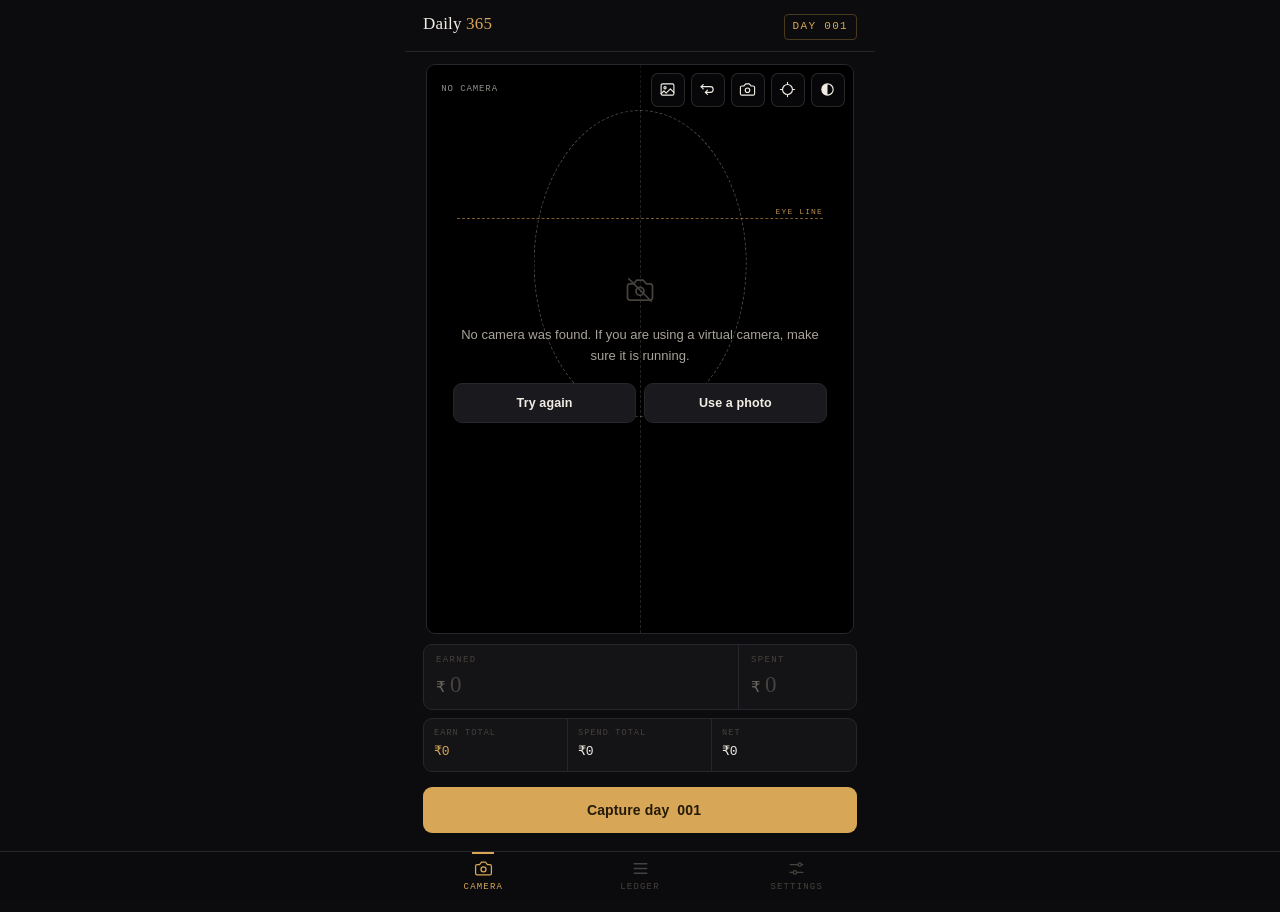
==== index.html @ c65a106f "Initial commit: Daily 365 app" ====
<!DOCTYPE html>
<html lang="en">
<head>
<meta charset="utf-8">
<meta name="viewport" content="width=device-width, initial-scale=1, viewport-fit=cover">
<meta name="theme-color" content="#0c0c0e">
<meta name="color-scheme" content="dark">
<meta name="apple-mobile-web-app-capable" content="yes">
<meta name="apple-mobile-web-app-status-bar-style" content="black-translucent">
<meta name="apple-mobile-web-app-title" content="Daily 365">
<meta name="description" content="One photograph a day, stamped with the date, the day number and what you earned and spent.">
<title>Daily 365</title>
<link rel="manifest" href="manifest.webmanifest">
<link rel="apple-touch-icon" href="icons/icon-192.png">
<link rel="stylesheet" href="assets/styles.css">
</head>
<body>

<div class="shell">

  <header class="masthead">
    <div>
      <div class="wordmark">Daily <em>365</em></div>
    </div>
    <div class="spacer"></div>
    <div class="daymark" id="dayMark" title="Today's day number">DAY —</div>
  </header>

  <main>

    <!-- ============================================================ CAMERA -->
    <section class="view is-active" id="view-camera" aria-label="Camera">

      <div class="viewfinder" id="viewfinder">
        <video id="camera" autoplay playsinline muted></video>
        <img class="ghost" id="ghost" alt="">

        <div class="guides" id="guides" hidden>
          <div class="oval"></div>
          <div class="eyeline"><span>EYE LINE</span></div>
          <div class="centre"></div>
        </div>

        <div class="vf-bar">
          <span class="vf-status" id="vfStatus">starting camera…</span>
          <div class="spacer"></div>
          <button class="icon-btn" id="btnGallery" title="Use a photo" aria-label="Use a photo from the gallery">
            <svg viewBox="0 0 24 24" fill="none" stroke="currentColor" stroke-width="1.6" stroke-linecap="round" stroke-linejoin="round">
              <rect x="3" y="4" width="18" height="16" rx="2"/><circle cx="8.5" cy="9.5" r="1.6"/>
              <path d="M21 16l-5-5-6 6-3-3-4 4"/>
            </svg>
          </button>
          <button class="icon-btn" id="btnFlip" title="Flip camera" aria-label="Flip between front and rear camera">
            <svg viewBox="0 0 24 24" fill="none" stroke="currentColor" stroke-width="1.6" stroke-linecap="round" stroke-linejoin="round">
              <path d="M3 8h13a4 4 0 0 1 0 8H9"/><path d="M6 5L3 8l3 3"/><path d="M12 19l-3-3 3-3"/>
            </svg>
          </button>
          <button class="icon-btn" id="btnSwitchDevice" title="Choose camera" aria-label="Choose camera">
            <svg viewBox="0 0 24 24" fill="none" stroke="currentColor" stroke-width="1.6" stroke-linecap="round" stroke-linejoin="round">
              <path d="M14.5 4h-5L7 7H4a2 2 0 0 0-2 2v9a2 2 0 0 0 2 2h16a2 2 0 0 0 2-2V9a2 2 0 0 0-2-2h-3l-2.5-3z"/>
              <circle cx="12" cy="13" r="3.2"/>
            </svg>
          </button>
          <button class="icon-btn" id="btnGuides" title="Framing guides" aria-label="Toggle framing guides" aria-pressed="true">
            <svg viewBox="0 0 24 24" fill="none" stroke="currentColor" stroke-width="1.6" stroke-linecap="round">
              <circle cx="12" cy="12" r="7"/><path d="M12 2v3M12 19v3M2 12h3M19 12h3"/>
            </svg>
          </button>
          <button class="icon-btn" id="btnGhost" title="Ghost of last photo" aria-label="Toggle ghost overlay" aria-pressed="true">
            <svg viewBox="0 0 24 24" fill="none" stroke="currentColor" stroke-width="1.6">
              <circle cx="12" cy="12" r="8"/><path d="M12 4a8 8 0 0 0 0 16z" fill="currentColor" stroke="none"/>
            </svg>
          </button>
        </div>

        <div class="cam-fallback" id="camFallback">
          <div>
            <svg class="glyph" viewBox="0 0 24 24" fill="none" stroke="currentColor" stroke-width="1.4" stroke-linecap="round" stroke-linejoin="round">
              <path d="M14.5 4h-5L7 7H4a2 2 0 0 0-2 2v9a2 2 0 0 0 2 2h16a2 2 0 0 0 2-2V9a2 2 0 0 0-2-2h-3l-2.5-3z"/>
              <circle cx="12" cy="13" r="3.2"/><path d="M3 3l18 18"/>
            </svg>
            <p id="camMessage">Camera unavailable.</p>
            <div class="actions">
              <button class="btn quiet slim" id="btnCamRetry">Try again</button>
              <button class="btn quiet slim" id="btnCamGallery">Use a photo</button>
            </div>
          </div>
        </div>
      </div>

      <div class="entry-grid">
        <div class="entry">
          <label for="earn">Earned</label>
          <div class="input-row">
            <span class="symbol">₹</span>
            <input id="earn" inputmode="decimal" autocomplete="off" placeholder="0" enterkeyhint="next">
          </div>
        </div>
        <div class="entry">
          <label for="spend">Spent</label>
          <div class="input-row">
            <span class="symbol">₹</span>
            <input id="spend" inputmode="decimal" autocomplete="off" placeholder="0" enterkeyhint="done">
          </div>
        </div>
      </div>

      <dl class="tally">
        <div><dt>Earn total</dt><dd class="gold" id="tallyEarn">₹0</dd></div>
        <div><dt>Spend total</dt><dd id="tallySpend">₹0</dd></div>
        <div><dt>Net</dt><dd id="tallyNet">₹0</dd></div>
      </dl>

      <button class="btn capture-btn" id="btnCapture">
        <span class="dot"></span>
        Capture day <span id="captureDay">—</span>
      </button>

      <input type="file" id="fileInput" accept="image/*" class="visually-hidden">
    </section>

    <!-- ============================================================ REVIEW -->
    <section class="view" id="view-review" aria-label="Review photograph">
      <div class="plate">
        <img id="reviewImage" alt="Photograph preview">
        <div class="saved-flag" id="savedFlag">
          <div>
            <strong>Saved</strong>
            <code id="savedFile"></code>
          </div>
        </div>
      </div>

      <div class="btn-group" style="margin-top:12px">
        <button class="btn quiet" id="btnRetake">Retake</button>
        <button class="btn" id="btnSave">Save</button>
      </div>
      <button class="btn quiet slim" id="btnSaveDownload" style="margin-top:8px">
        Save and download a copy
      </button>
      <p class="caption" id="reviewCaption"></p>
    </section>

    <!-- ============================================================ LEDGER -->
    <section class="view" id="view-ledger" aria-label="Ledger">
      <div class="ledger-head">
        <div class="rule" style="margin:0; flex:1">Ledger</div>
        <span class="count" id="ledgerCount">0 days</span>
      </div>
      <div id="ledgerList"></div>
    </section>

    <!-- ============================================================ SETTINGS -->
    <section class="view" id="view-settings" aria-label="Settings">

      <div class="rule">Streak</div>
      <div class="panel">
        <div class="field-row">
          <div class="meta">
            <div class="name">Day one</div>
            <div class="note">The day number counts from this date. A fixed date stays honest when you skip a day.</div>
          </div>
          <input type="date" id="startDate">
        </div>
        <div class="field-row">
          <div class="meta"><div class="name">Date on the photo</div></div>
          <select id="dateFormat">
            <option value="long">07 Nov 2026</option>
            <option value="slash">07/11/2026</option>
            <option value="iso">2026-11-07</option>
          </select>
        </div>
      </div>

      <div class="rule">Camera</div>
      <div class="panel">
        <div class="field-row">
          <div class="meta">
            <div class="name">Video source</div>
            <div class="note" id="deviceName">not selected yet</div>
          </div>
          <button class="btn quiet slim" id="btnPickDevice" style="width:auto">Change</button>
        </div>
        <div class="field-row">
          <div class="meta">
            <div class="name">Framing guides</div>
            <div class="note">Oval and eye line. Framing only — never written into the file.</div>
          </div>
          <button class="switch" id="swGuides" role="switch" aria-checked="true" aria-label="Framing guides"></button>
        </div>
        <div class="field-row">
          <div class="meta">
            <div class="name">Ghost overlay</div>
            <div class="note">Yesterday's photograph at 28% behind the live view. The best alignment tool there is.</div>
          </div>
          <button class="switch" id="swGhost" role="switch" aria-checked="true" aria-label="Ghost overlay"></button>
        </div>
        <div class="field-row">
          <div class="meta">
            <div class="name">Save mirrored</div>
            <div class="note">Match the selfie preview. Turn off if your text reads backwards.</div>
          </div>
          <button class="switch" id="swMirror" role="switch" aria-checked="true" aria-label="Save mirrored"></button>
        </div>
      </div>

      <div class="rule">Data</div>
      <div class="panel">
        <div class="stack">
          <button class="btn quiet slim" id="btnExport">Export CSV</button>
          <button class="btn quiet slim" id="btnImport">Import CSV</button>
        </div>
        <p class="caption">
          Export regularly. It is the only copy of your numbers outside this browser, and the columns
          match the spreadsheet exactly.
        </p>
        <input type="file" id="csvInput" accept=".csv,text/csv" class="visually-hidden">
      </div>

      <div class="rule">Google Drive — optional</div>
      <div class="panel">
        <div class="field-row" style="align-items:stretch; flex-direction:column; gap:8px">
          <div class="meta">
            <div class="name">OAuth client ID</div>
            <div class="note">
              From your own Google Cloud project. The app requests <code>drive.file</code> only, so it can
              see nothing except photographs it created itself.
            </div>
          </div>
          <input type="text" id="clientId" class="wide" spellcheck="false"
                 placeholder="xxxx.apps.googleusercontent.com">
        </div>
        <div class="stack" style="margin-top:12px">
          <button class="btn quiet slim" id="btnDrive">Connect Drive</button>
          <button class="btn quiet slim" id="btnUploadAll">Upload photos not yet sent</button>
        </div>
        <div class="field-row" style="margin-top:10px">
          <div class="meta">
            <div class="name">Upload automatically</div>
            <div class="note">After you press Save — never before.</div>
          </div>
          <button class="switch" id="swAutoDrive" role="switch" aria-checked="false" aria-label="Upload automatically"></button>
        </div>
        <p class="caption" id="driveStatus">Not connected.</p>
      </div>

      <div class="rule">Danger</div>
      <div class="panel">
        <button class="btn danger slim" id="btnWipe">Delete every entry</button>
        <p class="caption">Photographs and numbers live in this browser only. Export first.</p>
      </div>

      <p class="colophon">Daily 365 · v1.0</p>
    </section>

  </main>

  <nav class="tabbar" role="tablist">
    <div class="inner">
      <button role="tab" data-tab="view-camera" aria-selected="true">
        <svg viewBox="0 0 24 24" fill="none" stroke="currentColor" stroke-width="1.6" stroke-linecap="round" stroke-linejoin="round">
          <path d="M14.5 4h-5L7 7H4a2 2 0 0 0-2 2v9a2 2 0 0 0 2 2h16a2 2 0 0 0 2-2V9a2 2 0 0 0-2-2h-3l-2.5-3z"/>
          <circle cx="12" cy="13" r="3.2"/>
        </svg>
        Camera
      </button>
      <button role="tab" data-tab="view-ledger" aria-selected="false">
        <svg viewBox="0 0 24 24" fill="none" stroke="currentColor" stroke-width="1.6" stroke-linecap="round">
          <path d="M4 6h16M4 12h16M4 18h16"/>
        </svg>
        Ledger
      </button>
      <button role="tab" data-tab="view-settings" aria-selected="false">
        <svg viewBox="0 0 24 24" fill="none" stroke="currentColor" stroke-width="1.6" stroke-linecap="round">
          <path d="M4 7h10M18 7h2M4 17h4M12 17h8"/><circle cx="16" cy="7" r="2.2"/><circle cx="10" cy="17" r="2.2"/>
        </svg>
        Settings
      </button>
    </div>
  </nav>
</div>

<dialog class="sheet" id="dialog">
  <h3 id="dialogTitle"></h3>
  <p id="dialogBody"></p>
  <div class="actions" id="dialogActions"></div>
</dialog>

<div class="alert" id="alert" role="status" aria-live="polite"></div>

<script src="assets/app.js"></script>
</body>
</html>
---- assets/styles.css ----
/* =========================================================================
   Daily 365 — stylesheet
   A photo diary with a ledger attached. Dark, editorial, restrained.
   No gradients except the one over the photograph. No emoji. No glow.
   ========================================================================= */

/* ---------------------------------------------------------------- tokens */
:root {
  /* surfaces */
  --bg:            #0c0c0e;
  --surface:       #141416;
  --surface-2:     #1a1a1e;
  --surface-3:     #212127;
  --line:          #26262c;
  --line-soft:     #1c1c21;

  /* ink */
  --ink:           #f2ede4;
  --ink-dim:       #a8a39a;
  --ink-faint:     #6b6660;
  --ink-ghost:     #46423d;

  /* accents — used sparingly, never as decoration */
  --gold:          #d8a657;
  --gold-dim:      #4a3a1d;
  --gold-ink:      #241a08;
  --terra:         #cf6a52;
  --sage:          #93a888;

  /* type */
  --serif: Georgia, "Iowan Old Style", "Palatino Linotype", "Times New Roman", serif;
  --sans: -apple-system, BlinkMacSystemFont, "Segoe UI", Roboto, "Helvetica Neue", Arial, sans-serif;
  --mono: ui-monospace, "SF Mono", SFMono-Regular, Menlo, Consolas, monospace;

  /* metrics */
  --pad: 18px;
  --radius: 9px;
  --tap: 46px;
}

* { box-sizing: border-box; -webkit-tap-highlight-color: transparent; }

html, body { margin: 0; padding: 0; min-height: 100%; }

body {
  background: var(--bg);
  color: var(--ink);
  font-family: var(--sans);
  font-size: 15px;
  line-height: 1.45;
  -webkit-font-smoothing: antialiased;
  overscroll-behavior-y: none;
}

button, input, select, textarea { font-family: inherit; font-size: inherit; color: inherit; }
button { cursor: pointer; border: 0; background: none; padding: 0; }
img { display: block; }

.shell {
  max-width: 470px;
  margin: 0 auto;
  min-height: 100vh;
  min-height: 100dvh;
  display: flex;
  flex-direction: column;
  background: var(--bg);
}

/* ---------------------------------------------------------------- header */
.masthead {
  display: flex;
  align-items: baseline;
  gap: 10px;
  padding: calc(env(safe-area-inset-top, 0px) + 12px) var(--pad) 11px;
  border-bottom: 1px solid var(--line);
}
.masthead .wordmark {
  font-family: var(--serif);
  font-size: 17px;
  letter-spacing: 0.01em;
  color: var(--ink);
}
.masthead .wordmark em {
  font-style: normal;
  color: var(--gold);
}
.masthead .tagline {
  font-family: var(--mono);
  font-size: 9.5px;
  letter-spacing: 0.16em;
  text-transform: uppercase;
  color: var(--ink-ghost);
}
.masthead .spacer { flex: 1; }
.daymark {
  font-family: var(--mono);
  font-size: 11px;
  letter-spacing: 0.12em;
  color: var(--gold);
  border: 1px solid var(--gold-dim);
  border-radius: 4px;
  padding: 4px 8px;
  white-space: nowrap;
}

/* ---------------------------------------------------------------- layout */
main {
  flex: 1;
  padding: 12px var(--pad) calc(80px + env(safe-area-inset-bottom, 0px));
}
.view { display: none; }
.view.is-active { display: block; }

.rule {
  display: flex;
  align-items: center;
  gap: 10px;
  margin: 22px 0 12px;
  font-family: var(--mono);
  font-size: 9.5px;
  letter-spacing: 0.16em;
  text-transform: uppercase;
  color: var(--ink-ghost);
}
.rule::after {
  content: "";
  flex: 1;
  height: 1px;
  background: var(--line);
}
.rule:first-child { margin-top: 0; }

/* ---------------------------------------------------------------- viewfinder */
.viewfinder {
  position: relative;
  /* The frame must stay exactly 3:4 — the same crop the JPEG gets — so the
     preview is never letterboxed against the photo. On short screens the
     height drives the width and the frame simply narrows and centres. */
  height: min(calc(100vh - 330px), calc((100vw - 36px) * 4 / 3));
  height: min(calc(100dvh - 330px), calc((100vw - 36px) * 4 / 3));
  width: auto;
  max-width: 100%;
  margin-inline: auto;
  aspect-ratio: 3 / 4;
  background: #000;
  border: 1px solid var(--line);
  border-radius: var(--radius);
  overflow: hidden;
}
.viewfinder video,
.viewfinder .ghost {
  position: absolute;
  inset: 0;
  width: 100%;
  height: 100%;
  object-fit: cover;
}
.viewfinder video { transform: scaleX(-1); }
.viewfinder video.is-unmirrored { transform: none; }

.ghost {
  opacity: 0.28;
  transform: scaleX(-1);
  pointer-events: none;
  display: none;
}
.ghost.is-on { display: block; }

/* framing guides — drawn, never baked into the file */
.guides { position: absolute; inset: 0; pointer-events: none; }
.guides[hidden] { display: none; }
.guides .oval {
  position: absolute;
  left: 50%;
  top: 8%;
  width: 50%;
  height: 54%;
  transform: translateX(-50%);
  border: 1px dashed rgba(242, 237, 228, 0.3);
  border-radius: 50%;
}
.guides .eyeline {
  position: absolute;
  left: 7%;
  right: 7%;
  top: 27%;
  border-top: 1px dashed rgba(216, 166, 87, 0.55);
}
.guides .eyeline span {
  position: absolute;
  right: 0;
  top: -13px;
  font-family: var(--mono);
  font-size: 8px;
  letter-spacing: 0.14em;
  color: rgba(216, 166, 87, 0.85);
}
.guides .centre {
  position: absolute;
  left: 50%;
  top: 0;
  bottom: 0;
  border-left: 1px dashed rgba(242, 237, 228, 0.14);
}

.vf-bar {
  position: absolute;
  top: 0;
  left: 0;
  right: 0;
  display: flex;
  align-items: center;
  gap: 6px;
  padding: 8px;
  z-index: 2;
  background: linear-gradient(to bottom, rgba(0, 0, 0, 0.5), transparent);
}
.vf-bar .spacer { flex: 1; }
.icon-btn {
  width: 34px;
  height: 34px;
  display: grid;
  place-items: center;
  border-radius: 7px;
  background: rgba(12, 12, 14, 0.66);
  border: 1px solid rgba(242, 237, 228, 0.14);
  backdrop-filter: blur(8px);
  -webkit-backdrop-filter: blur(8px);
  color: var(--ink);
  transition: opacity 0.15s, border-color 0.15s;
}
.icon-btn svg { width: 17px; height: 17px; }
.icon-btn.is-off { opacity: 0.4; }
.icon-btn:active { border-color: var(--gold); }

.vf-status {
  font-family: var(--mono);
  font-size: 9px;
  letter-spacing: 0.1em;
  text-transform: uppercase;
  color: rgba(242, 237, 228, 0.6);
  padding-left: 6px;
  max-width: 58%;
  overflow: hidden;
  text-overflow: ellipsis;
  white-space: nowrap;
}

.cam-fallback {
  position: absolute;
  inset: 0;
  display: none;
  place-items: center;
  padding: 26px;
  text-align: center;
}
.viewfinder.is-dead .cam-fallback { display: grid; }
.viewfinder.is-dead video { visibility: hidden; }
.cam-fallback .glyph {
  width: 30px;
  height: 30px;
  margin: 0 auto 14px;
  color: var(--ink-ghost);
}
.cam-fallback p {
  margin: 0 0 4px;
  font-size: 13px;
  line-height: 1.6;
  color: var(--ink-dim);
}
.cam-fallback p b { color: var(--ink); font-weight: 600; }
.cam-fallback .actions { margin-top: 16px; display: flex; gap: 8px; justify-content: center; }

/* ---------------------------------------------------------------- entry */
.entry-grid {
  display: grid;
  grid-template-columns: 1fr 1fr;
  gap: 1px;
  margin-top: 10px;
  background: var(--line);
  border: 1px solid var(--line);
  border-radius: var(--radius);
  overflow: hidden;
}
.entry {
  background: var(--surface);
  padding: 9px 12px 11px;
  transition: background 0.15s;
}
.entry:focus-within { background: var(--surface-2); }
.entry label {
  display: block;
  font-family: var(--mono);
  font-size: 9px;
  letter-spacing: 0.15em;
  text-transform: uppercase;
  color: var(--ink-ghost);
  margin-bottom: 5px;
}
.entry .input-row { display: flex; align-items: baseline; gap: 4px; }
.entry .symbol { font-size: 15px; color: var(--ink-faint); }
.entry input {
  flex: 1;
  min-width: 0;
  background: none;
  border: 0;
  outline: none;
  padding: 0;
  font-family: var(--serif);
  font-size: 23px;
  font-variant-numeric: tabular-nums;
  color: var(--ink);
}
.entry input::placeholder { color: var(--ink-ghost); }

.tally {
  display: grid;
  grid-template-columns: 1fr 1fr 1fr;
  margin-top: 8px;
  border: 1px solid var(--line);
  border-radius: var(--radius);
  background: var(--surface);
  overflow: hidden;
}
.tally div {
  padding: 8px 10px 9px;
  border-right: 1px solid var(--line);
}
.tally div:last-child { border-right: 0; }
.tally dt {
  font-family: var(--mono);
  font-size: 8.5px;
  letter-spacing: 0.13em;
  text-transform: uppercase;
  color: var(--ink-ghost);
  margin-bottom: 4px;
}
.tally dd {
  margin: 0;
  font-family: var(--mono);
  font-size: 13px;
  font-variant-numeric: tabular-nums;
  color: var(--ink);
  letter-spacing: -0.01em;
}
.tally dd.gold { color: var(--gold); }
.tally dd.neg { color: var(--terra); }

/* ---------------------------------------------------------------- buttons */
.btn {
  display: flex;
  align-items: center;
  justify-content: center;
  gap: 8px;
  width: 100%;
  min-height: var(--tap);
  padding: 13px 16px;
  border-radius: var(--radius);
  font-size: 14px;
  font-weight: 600;
  letter-spacing: 0.01em;
  background: var(--gold);
  color: var(--gold-ink);
  transition: filter 0.15s, transform 0.08s, opacity 0.15s;
}
.btn svg { width: 17px; height: 17px; }
.btn:active:not(:disabled) { transform: translateY(1px); filter: brightness(0.94); }
.btn:disabled { opacity: 0.34; }
.btn.quiet {
  background: var(--surface-2);
  color: var(--ink);
  border: 1px solid var(--line);
}
.btn.quiet:active:not(:disabled) { border-color: var(--ink-ghost); }
.btn.slim { min-height: 40px; padding: 10px 14px; font-size: 12.5px; }
.btn.danger {
  background: transparent;
  color: var(--terra);
  border: 1px solid #3a2120;
}
.btn-group { display: grid; grid-template-columns: 1fr 1fr; gap: 8px; }
.stack > * + * { margin-top: 8px; }
.capture-btn { margin-top: 10px; }

.shutter {
  display: flex;
  align-items: center;
  justify-content: center;
  gap: 10px;
}
.shutter .dot {
  width: 13px;
  height: 13px;
  border: 2px solid currentColor;
  border-radius: 50%;
  opacity: 0.75;
}

/* ---------------------------------------------------------------- review */
.plate {
  position: relative;
  border: 1px solid var(--line);
  border-radius: var(--radius);
  overflow: hidden;
  background: #000;
  aspect-ratio: 3 / 4;
}
.plate img { width: 100%; height: 100%; object-fit: contain; }
.stamp-note {
  position: absolute;
  left: 0;
  right: 0;
  bottom: 0;
  padding: 9px 12px;
  font-family: var(--mono);
  font-size: 9.5px;
  letter-spacing: 0.06em;
  color: rgba(242, 237, 228, 0.72);
  background: linear-gradient(to top, rgba(0, 0, 0, 0.8), transparent);
  text-align: center;
}
.saved-flag {
  position: absolute;
  inset: 0;
  display: none;
  place-items: center;
  background: rgba(8, 20, 14, 0.9);
  backdrop-filter: blur(3px);
  -webkit-backdrop-filter: blur(3px);
  text-align: center;
  padding: 24px;
}
.saved-flag.is-on { display: grid; }
.saved-flag strong {
  display: block;
  font-family: var(--serif);
  font-size: 19px;
  font-weight: 400;
  color: var(--sage);
  margin-bottom: 6px;
}
.saved-flag code {
  font-family: var(--mono);
  font-size: 10.5px;
  color: var(--ink-dim);
  word-break: break-all;
}

/* ---------------------------------------------------------------- ledger */
.ledger-head {
  display: flex;
  align-items: baseline;
  justify-content: space-between;
  margin-bottom: 4px;
}
.ledger-head .count {
  font-family: var(--mono);
  font-size: 10px;
  letter-spacing: 0.12em;
  text-transform: uppercase;
  color: var(--ink-ghost);
}

.entry-row {
  display: flex;
  align-items: center;
  gap: 11px;
  padding: 10px 0;
  border-bottom: 1px solid var(--line-soft);
}
.entry-row .thumb {
  width: 40px;
  height: 40px;
  flex: 0 0 auto;
  border-radius: 5px;
  object-fit: cover;
  background: var(--surface-2);
  border: 1px solid var(--line);
}
.entry-row .body { flex: 1; min-width: 0; }
.entry-row .line1 {
  display: flex;
  align-items: baseline;
  gap: 8px;
  margin-bottom: 3px;
}
.entry-row .day-no {
  font-family: var(--mono);
  font-size: 11px;
  letter-spacing: 0.1em;
  color: var(--gold);
}
.entry-row .date {
  font-size: 12px;
  color: var(--ink-faint);
}
.entry-row .line2 {
  font-family: var(--mono);
  font-size: 10.5px;
  color: var(--ink-dim);
  font-variant-numeric: tabular-nums;
}
.entry-row .line2 .up { color: var(--sage); }
.entry-row .line2 .down { color: var(--terra); }
.entry-row .line2 .sep { color: var(--ink-ghost); padding: 0 4px; }
.entry-row .remove {
  width: 30px;
  height: 30px;
  display: grid;
  place-items: center;
  color: var(--ink-ghost);
  border-radius: 5px;
}
.entry-row .remove:active { color: var(--terra); }
.entry-row .remove svg { width: 15px; height: 15px; }

.blank {
  padding: 44px 20px;
  text-align: center;
  color: var(--ink-faint);
  font-size: 13px;
  line-height: 1.7;
}
.blank em {
  display: block;
  font-family: var(--serif);
  font-size: 17px;
  font-style: normal;
  color: var(--ink-dim);
  margin-bottom: 6px;
}

/* ---------------------------------------------------------------- panels */
.panel {
  border: 1px solid var(--line);
  border-radius: var(--radius);
  background: var(--surface);
  padding: 14px;
  margin-bottom: 10px;
}
.panel > h2 {
  margin: 0 0 12px;
  font-family: var(--mono);
  font-size: 9.5px;
  letter-spacing: 0.16em;
  text-transform: uppercase;
  color: var(--ink-ghost);
  font-weight: 400;
}

.field-row {
  display: flex;
  align-items: center;
  justify-content: space-between;
  gap: 14px;
  padding: 10px 0;
  border-bottom: 1px solid var(--line-soft);
}
.field-row:last-child { border-bottom: 0; padding-bottom: 0; }
.field-row:first-of-type { padding-top: 0; }
.field-row .meta { min-width: 0; }
.field-row .meta .name { font-size: 13.5px; color: var(--ink); }
.field-row .meta .note {
  font-size: 11.5px;
  color: var(--ink-faint);
  line-height: 1.5;
  margin-top: 2px;
}
.field-row .meta .note code {
  font-family: var(--mono);
  font-size: 10.5px;
  color: var(--gold);
  background: var(--surface-2);
  padding: 1px 4px;
  border-radius: 3px;
}

.switch {
  width: 42px;
  height: 25px;
  flex: 0 0 auto;
  border-radius: 999px;
  background: var(--surface-3);
  border: 1px solid var(--line);
  position: relative;
  transition: background 0.18s, border-color 0.18s;
}
.switch::after {
  content: "";
  position: absolute;
  top: 2px;
  left: 2px;
  width: 19px;
  height: 19px;
  border-radius: 50%;
  background: var(--ink-faint);
  transition: transform 0.18s, background 0.18s;
}
.switch[aria-checked="true"] { background: var(--gold-dim); border-color: var(--gold); }
.switch[aria-checked="true"]::after { transform: translateX(17px); background: var(--gold); }

input[type="date"],
input[type="text"],
select {
  background: var(--surface-2);
  border: 1px solid var(--line);
  border-radius: 6px;
  padding: 8px 10px;
  font-family: var(--mono);
  font-size: 12px;
  color: var(--ink);
  outline: none;
  max-width: 178px;
}
input[type="date"]:focus,
input[type="text"]:focus,
select:focus { border-color: var(--gold); }
input.wide { max-width: none; width: 100%; }

.caption {
  font-size: 11.5px;
  line-height: 1.65;
  color: var(--ink-faint);
  margin: 10px 0 0;
}

/* ---------------------------------------------------------------- tabs */
.tabbar {
  position: fixed;
  bottom: 0;
  left: 0;
  right: 0;
  z-index: 30;
  background: rgba(12, 12, 14, 0.94);
  backdrop-filter: blur(14px);
  -webkit-backdrop-filter: blur(14px);
  border-top: 1px solid var(--line);
  padding-bottom: env(safe-area-inset-bottom, 0px);
}
.tabbar .inner {
  max-width: 470px;
  margin: 0 auto;
  display: flex;
}
.tabbar button {
  flex: 1;
  display: flex;
  flex-direction: column;
  align-items: center;
  gap: 4px;
  padding: 7px 4px 8px;
  font-family: var(--mono);
  font-size: 9px;
  letter-spacing: 0.13em;
  text-transform: uppercase;
  color: var(--ink-ghost);
  position: relative;
  transition: color 0.15s;
}
.tabbar button svg { width: 19px; height: 19px; }
.tabbar button[aria-selected="true"] { color: var(--gold); }
.tabbar button[aria-selected="true"]::before {
  content: "";
  position: absolute;
  top: 0;
  left: 50%;
  transform: translateX(-50%);
  width: 22px;
  height: 2px;
  background: var(--gold);
}

/* ---------------------------------------------------------------- dialog */
dialog.sheet {
  border: 1px solid var(--line);
  border-radius: 13px;
  background: var(--surface);
  color: var(--ink);
  padding: 20px;
  width: min(360px, calc(100vw - 40px));
  max-height: 84vh;
  overflow-y: auto;
}
dialog.sheet::backdrop {
  background: rgba(4, 4, 6, 0.76);
  backdrop-filter: blur(4px);
  -webkit-backdrop-filter: blur(4px);
}
dialog.sheet h3 {
  margin: 0 0 9px;
  font-family: var(--serif);
  font-size: 17px;
  font-weight: 400;
}
dialog.sheet p {
  margin: 0 0 17px;
  font-size: 13px;
  line-height: 1.65;
  color: var(--ink-dim);
  white-space: pre-line;
}
dialog.sheet .actions { display: flex; flex-direction: column; gap: 7px; }
dialog.sheet .actions .btn { min-height: 44px; font-size: 13.5px; }

.alert {
  position: fixed;
  left: 50%;
  top: calc(env(safe-area-inset-top, 0px) + 58px);
  transform: translate(-50%, -10px);
  z-index: 90;
  background: var(--surface-3);
  border: 1px solid var(--line);
  color: var(--ink);
  padding: 11px 17px;
  border-radius: 999px;
  font-size: 12.5px;
  max-width: min(88vw, 400px);
  text-align: center;
  opacity: 0;
  pointer-events: none;
  transition: opacity 0.2s, transform 0.2s;
}
.alert.is-on { opacity: 1; transform: translate(-50%, 0); }

.visually-hidden {
  position: absolute !important;
  width: 1px;
  height: 1px;
  padding: 0;
  margin: -1px;
  overflow: hidden;
  clip: rect(0, 0, 0, 0);
  white-space: nowrap;
  border: 0;
}

.colophon {
  text-align: center;
  font-family: var(--mono);
  font-size: 9.5px;
  letter-spacing: 0.13em;
  text-transform: uppercase;
  color: var(--ink-ghost);
  padding: 8px 0 4px;
}

@media (prefers-reduced-motion: reduce) {
  * { transition: none !important; animation: none !important; }
}
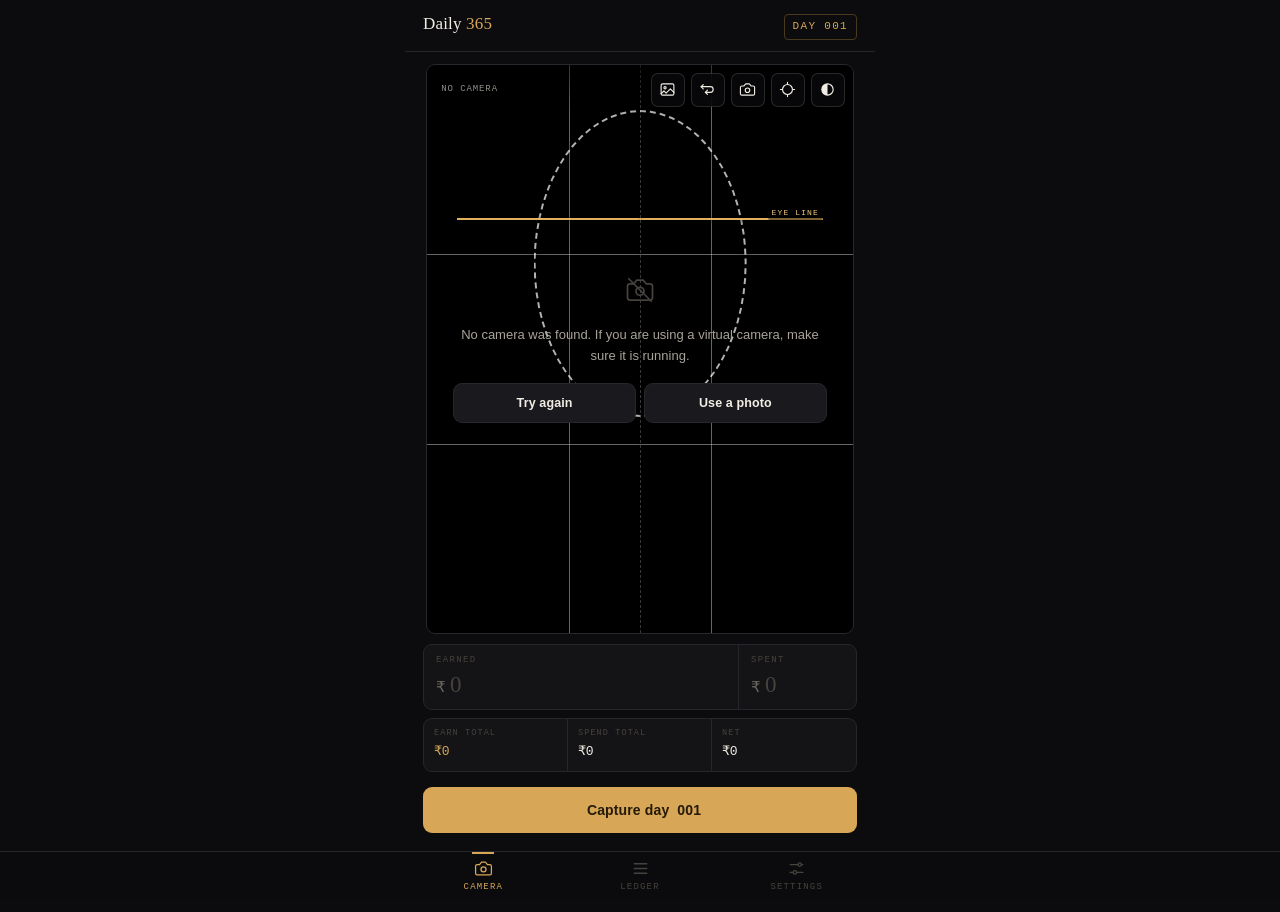
==== commit 52b94879: "Make framing guides clearly visible and add a rule-of-thirds grid" ====
--- a/index.html
+++ b/index.html
@@ -36,6 +36,9 @@
         <img class="ghost" id="ghost" alt="">
 
         <div class="guides" id="guides" hidden>
+          <div class="grid">
+            <i class="v1"></i><i class="v2"></i><i class="h1"></i><i class="h2"></i>
+          </div>
           <div class="oval"></div>
           <div class="eyeline"><span>EYE LINE</span></div>
           <div class="centre"></div>
@@ -135,9 +138,13 @@
         <button class="btn quiet" id="btnRetake">Retake</button>
         <button class="btn" id="btnSave">Save</button>
       </div>
-      <button class="btn quiet slim" id="btnSaveDownload" style="margin-top:8px">
-        Save and download a copy
-      </button>
+      <button class="btn quiet slim" id="btnSaveDrive" style="margin-top:8px">
+        Save to Drive
+      </button>
+      <p class="caption">
+        Opens your phone's share sheet. Pick Google Drive there, then choose any folder yourself —
+        the app never asks for a Google login.
+      </p>
       <p class="caption" id="reviewCaption"></p>
     </section>
 
@@ -217,31 +224,16 @@
         <input type="file" id="csvInput" accept=".csv,text/csv" class="visually-hidden">
       </div>
 
-      <div class="rule">Google Drive — optional</div>
-      <div class="panel">
-        <div class="field-row" style="align-items:stretch; flex-direction:column; gap:8px">
-          <div class="meta">
-            <div class="name">OAuth client ID</div>
-            <div class="note">
-              From your own Google Cloud project. The app requests <code>drive.file</code> only, so it can
-              see nothing except photographs it created itself.
-            </div>
-          </div>
-          <input type="text" id="clientId" class="wide" spellcheck="false"
-                 placeholder="xxxx.apps.googleusercontent.com">
-        </div>
-        <div class="stack" style="margin-top:12px">
-          <button class="btn quiet slim" id="btnDrive">Connect Drive</button>
-          <button class="btn quiet slim" id="btnUploadAll">Upload photos not yet sent</button>
-        </div>
-        <div class="field-row" style="margin-top:10px">
-          <div class="meta">
-            <div class="name">Upload automatically</div>
-            <div class="note">After you press Save — never before.</div>
-          </div>
-          <button class="switch" id="swAutoDrive" role="switch" aria-checked="false" aria-label="Upload automatically"></button>
-        </div>
-        <p class="caption" id="driveStatus">Not connected.</p>
+      <div class="rule">Saving to Drive</div>
+      <div class="panel">
+        <p class="caption">
+          On the review screen, <strong>Save to Drive</strong> stores the photo here first, then opens
+          your phone's share sheet. Choose Google Drive there and pick any folder.
+        </p>
+        <p class="caption">
+          There is no Google login, no client ID and no Drive permission in this app, so it cannot
+          read anything else in your Drive.
+        </p>
       </div>
 
       <div class="rule">Danger</div>
--- a/assets/styles.css
+++ b/assets/styles.css
@@ -169,6 +169,19 @@
 /* framing guides — drawn, never baked into the file */
 .guides { position: absolute; inset: 0; pointer-events: none; }
 .guides[hidden] { display: none; }
+
+/* rule-of-thirds grid and guides carry a dark halo so they stay legible
+   over bright scenes as well as dark ones */
+.guides .grid i {
+  position: absolute;
+  background: rgba(255, 255, 255, 0.4);
+  box-shadow: 0 0 2px rgba(0, 0, 0, 0.65), 0 0 1px rgba(0, 0, 0, 0.8);
+}
+.guides .grid .v1 { left: 33.333%; top: 0; bottom: 0; width: 1px; }
+.guides .grid .v2 { left: 66.666%; top: 0; bottom: 0; width: 1px; }
+.guides .grid .h1 { top: 33.333%; left: 0; right: 0; height: 1px; }
+.guides .grid .h2 { top: 66.666%; left: 0; right: 0; height: 1px; }
+
 .guides .oval {
   position: absolute;
   left: 50%;
@@ -176,31 +189,38 @@
   width: 50%;
   height: 54%;
   transform: translateX(-50%);
-  border: 1px dashed rgba(242, 237, 228, 0.3);
+  border: 2px dashed rgba(255, 255, 255, 0.7);
   border-radius: 50%;
+  box-shadow: 0 0 6px rgba(0, 0, 0, 0.5), inset 0 0 10px rgba(0, 0, 0, 0.28);
 }
 .guides .eyeline {
   position: absolute;
   left: 7%;
   right: 7%;
   top: 27%;
-  border-top: 1px dashed rgba(216, 166, 87, 0.55);
+  border-top: 2px solid rgba(236, 186, 100, 0.95);
+  box-shadow: 0 1px 4px rgba(0, 0, 0, 0.65);
 }
 .guides .eyeline span {
   position: absolute;
   right: 0;
-  top: -13px;
+  top: -14px;
+  padding: 1px 4px;
+  background: rgba(0, 0, 0, 0.45);
+  border-radius: 2px;
   font-family: var(--mono);
   font-size: 8px;
   letter-spacing: 0.14em;
-  color: rgba(216, 166, 87, 0.85);
+  color: rgba(246, 203, 128, 0.98);
+  text-shadow: 0 1px 2px rgba(0, 0, 0, 0.8);
 }
 .guides .centre {
   position: absolute;
   left: 50%;
   top: 0;
   bottom: 0;
-  border-left: 1px dashed rgba(242, 237, 228, 0.14);
+  border-left: 1px dashed rgba(255, 255, 255, 0.22);
+  box-shadow: 0 0 2px rgba(0, 0, 0, 0.5);
 }
 
 .vf-bar {
